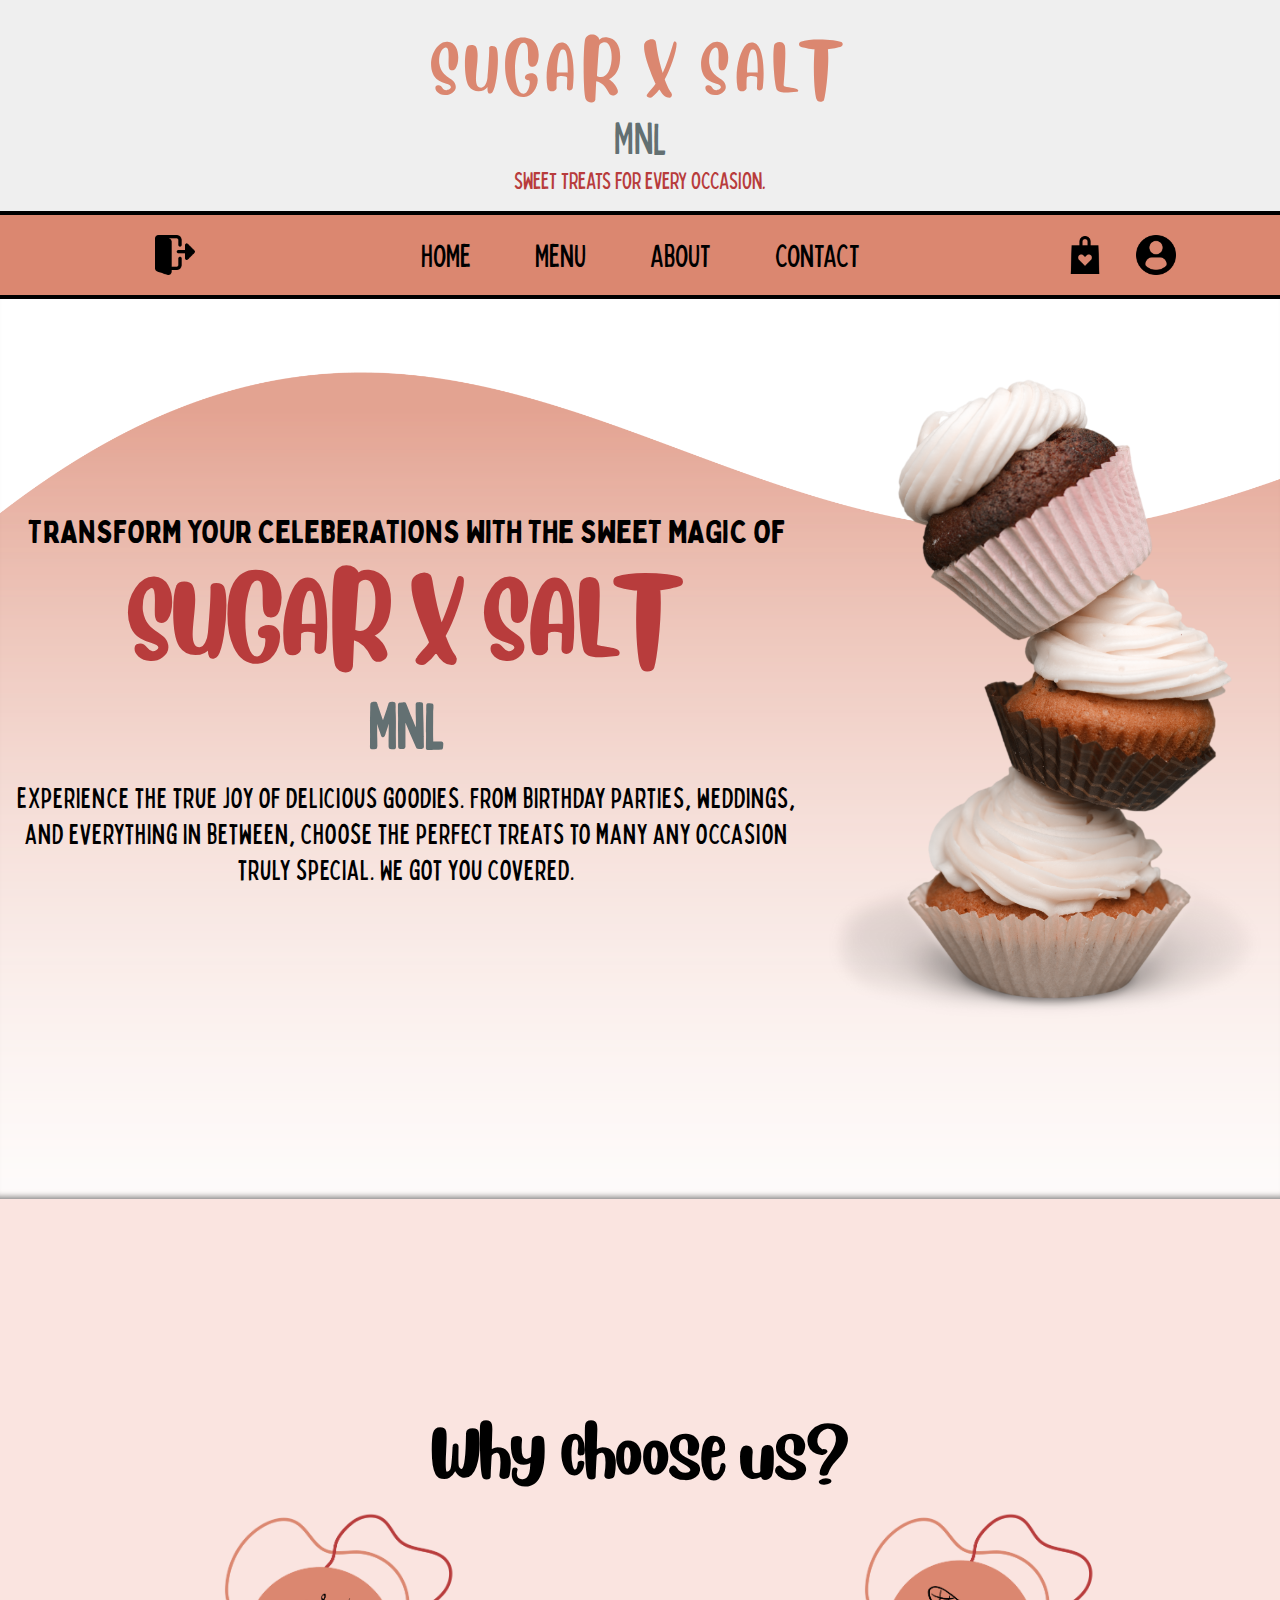
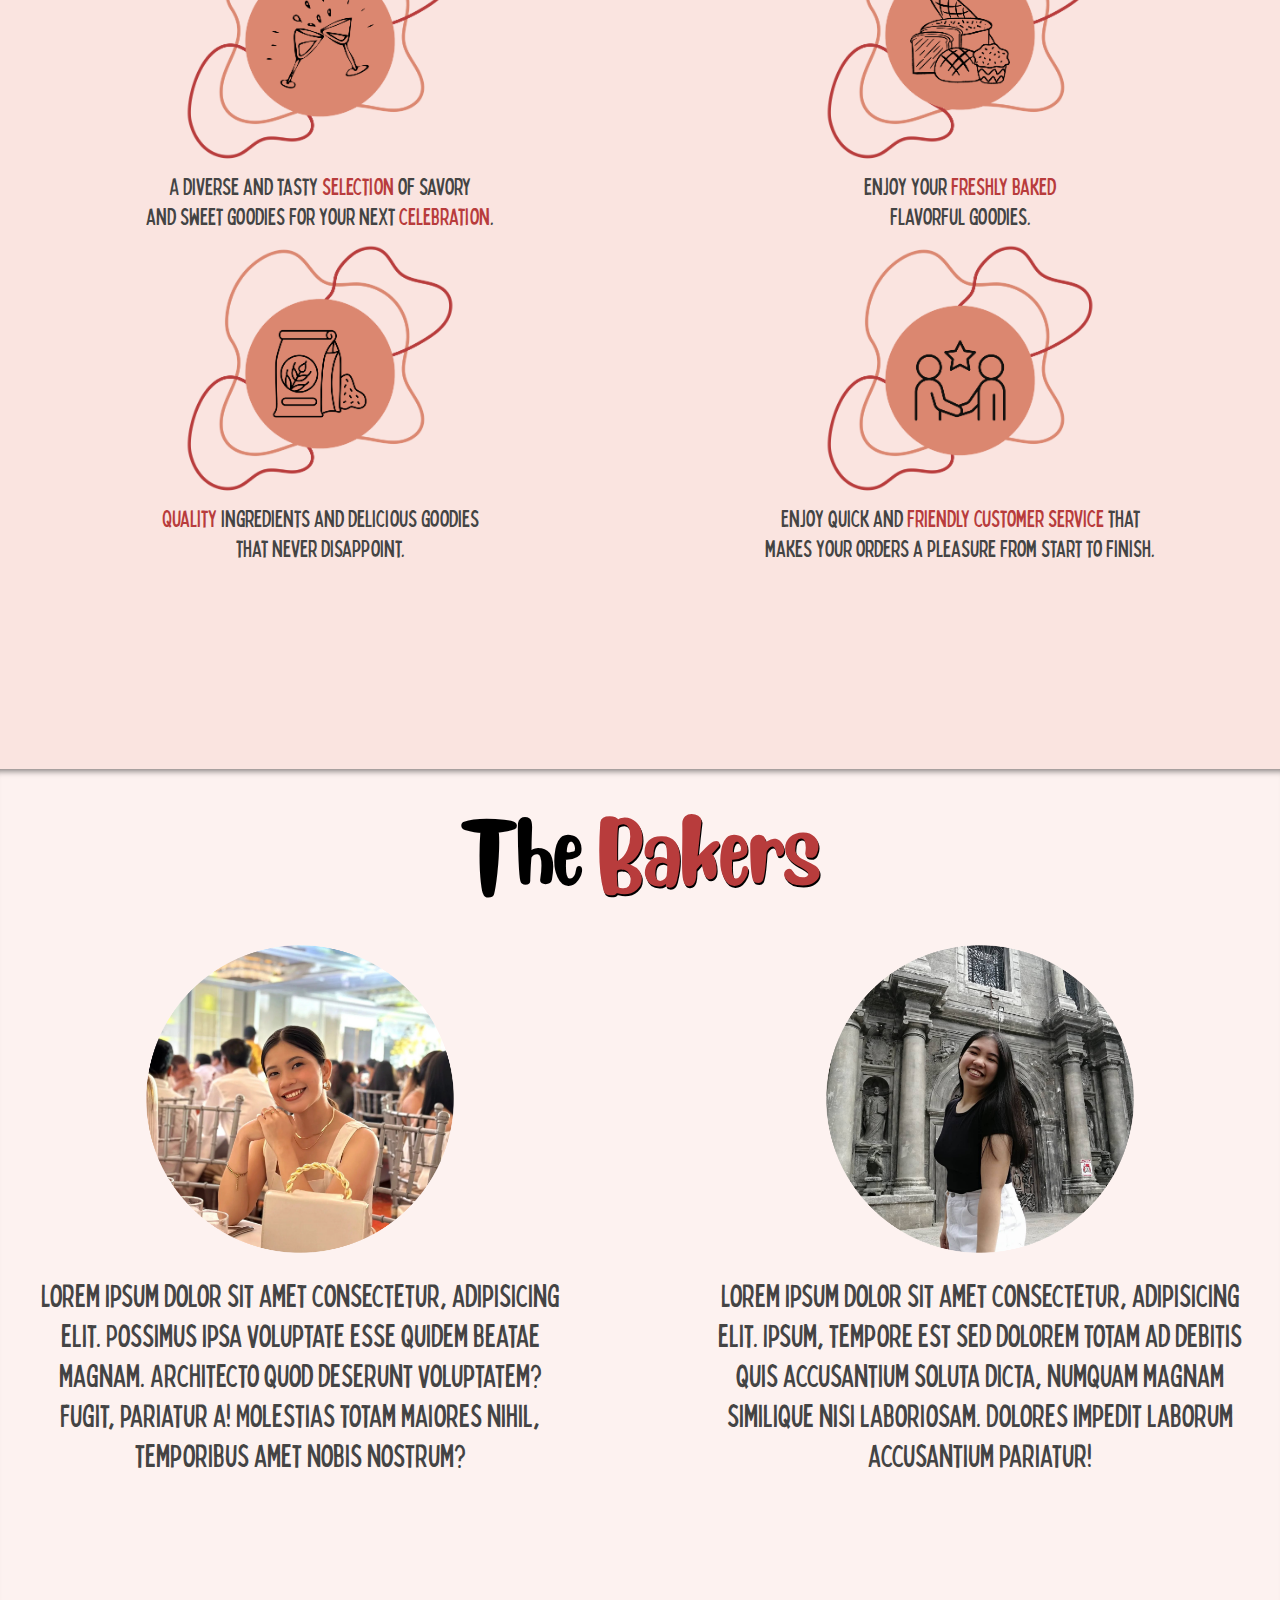
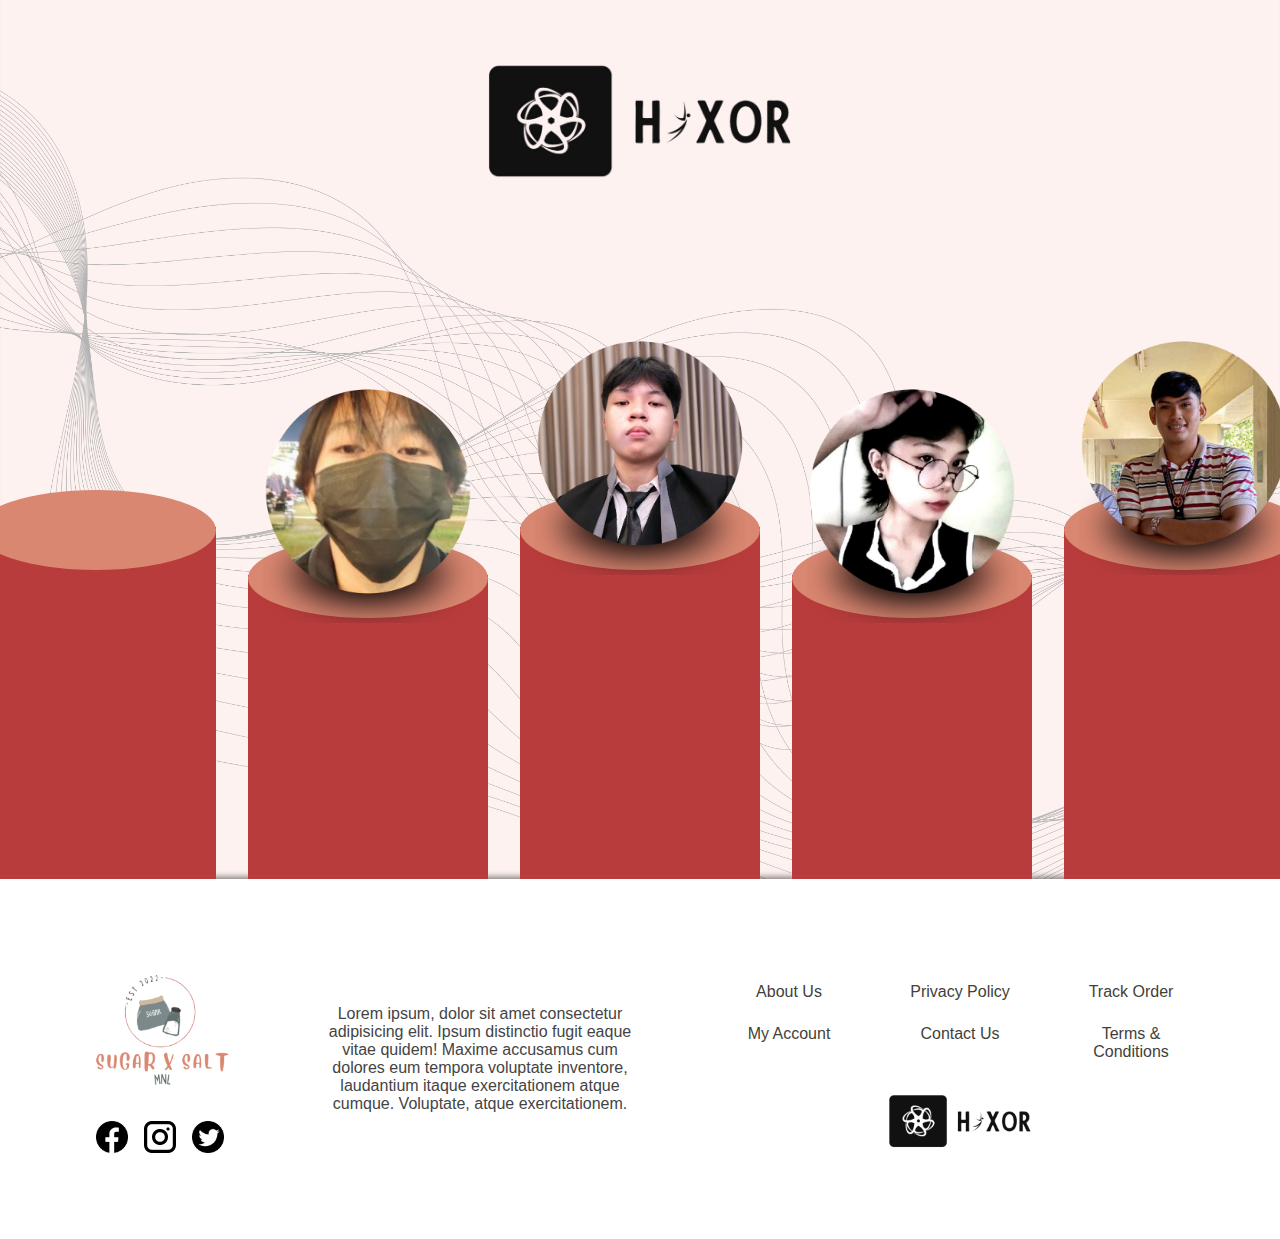
==== about-us.html @ 969976f4 "Add files via upload" ====
<!DOCTYPE html>
<html lang="en">
  <head>
    <meta charset="UTF-8" />
    <meta name="viewport" content="width=device-width, initial-scale=1.0" />
    <title>Sugar X Salt MNL</title>
    <link rel="stylesheet" href="about-us.css" />
  </head>
  <body>
    <header>
      <section class="title">
        <p class="title-name">SUGAR X SALT</p>
        <p class="title-place">MNL</p>
        <p class="title-message">SWEET TREATS FOR EVERY OCCASION.</p>
      </section>
      <nav class="nav-section">
        <section class="nav-left">
            <p class="nav-logout"></p>
        </section>
        <section class="nav-buttons">
          <a href="index.html" class="nav-button">HOME</a>
          <span class="nav-button">MENU</span>
          <a href="about-us.html" class="nav-button">ABOUT</a>
          <a href="contact.html" class="nav-button">CONTACT</a>
        </section>
        <section class="nav-right">
            <p class="nav-cart"></p>
            <p class="nav-account"></p>
        </section>
      </nav>
    </header>

    <main>
        <section class="opening-page">
            <div class="opening-page-content">
                <div class="opening-content-text">
                    <h2 class="sxs-text">TRANSFORM YOUR CELEBERATIONS WITH THE SWEET MAGIC OF</h2>
                    <h1 class="sugar-x-salt">SUGAR X SALT</h1>
                    <h1 class="mnl">MNL</h1>
                    <p class="sxs-description">Experience the true joy of delicious goodies. From birthday parties, weddings,<br> and everything in between, choose the perfect treats to many any occasion<br> truly special. We got you covered.</p>
                </div>
                <img class="cupcake-image" src="./assets/img/opening-image.png" alt="cupcakes">
            </div>
        </section>
        <section class="why-choose-us">
            <img class="crinkles-image" src="./assets/img/why-choose-us-image.png" alt="">
            <div class="why-choose-us-container">
                <h1 class="why-choose-us-title">Why choose us?</h1>
                <div class="why-choose-us-contents">
                    <div class="first-reason">
                        <img class="why-choose-us-images" src="./assets/img/first-image.png" alt="">
                        <p class="reason-desc">A diverse and tasty <span>selection</span> of savory<br>and sweet goodies for your next <span>celebration</span>.</p>
                    </div>
                    <div class="second-reason">
                        <img class="why-choose-us-images" src="./assets/img/second-image.png" alt="">
                        <p class="reason-desc">Enjoy your <span>freshly baked</span><br>flavorful goodies.</p>
                    </div>
                    <div class="third-reason">
                        <img class="why-choose-us-images" src="./assets/img/third-image.png" alt="">
                        <p class="reason-desc"><span>Quality</span> ingredients and delicious goodies <br>that never disappoint.</p>
                    </div>
                    <div class="fourth-reason">
                        <img class="why-choose-us-images" src="./assets/img/fourth-image.png" alt="">
                        <p class="reason-desc">Enjoy quick and <span>friendly customer service</span> that<br>makes your orders a pleasure from start to finish.</p>
                    </div>
            </div>
        </section>

        <section class="bakers-section">
          <h1 class="bakers-title">The <span>Bakers</span></h1>
          <div class="the-bakers">
            <div class="te-kai">
              <img src="./assets/img/kai.png" alt="" class="bakers">
              <p class="baker-description">Lorem ipsum dolor sit amet consectetur, adipisicing elit. Possimus ipsa voluptate esse quidem beatae magnam. Architecto quod deserunt voluptatem? Fugit, pariatur a! Molestias totam maiores nihil, temporibus amet nobis nostrum?</p>
            </div>
            <div class="te-joy">
              <img src="./assets/img/joy.png" alt="" class="bakers">
              <p class="baker-description">Lorem ipsum dolor sit amet consectetur, adipisicing elit. Ipsum, tempore est sed dolorem totam ad debitis quis accusantium soluta dicta, numquam magnam similique nisi laboriosam. Dolores impedit laborum accusantium pariatur!
              </p>
            </div>
          </div>
        </section>

        <section class="development-team">
          <img src="./assets/img/haxor-about.png" class="haxor-dev-team" alt="">
          <div class="development-team-container">
            <div class="first-developer">
              <img src="./assets/img/de-guzman.png" alt="" class="developers">
              <div class="top"></div>
            </div>
            <div class="second-developer">
              <img src="./assets/img/monton.png" alt="" class="developers">
              <div class="top"></div>
            </div>
            <div class="third-developer">
              <img src="./assets/img/salim.png" alt="" class="developers">
              <div class="top"></div>
            </div>
            <div class="fourth-developer">
              <img src="./assets/img/nuesca.png" alt="" class="developers">
              <div class="top"></div>
            </div>
            <div class="fifth-developer">
              <img src="./assets/img/aleta.png" alt="" class="developers">
              <div class="top"></div>
            </div>
          </div>
        </section>
    </main>

    <footer>
    <div class="footer-content-container">
      <div class="first-column">
        <img class="sugarxsalt-logo" src="./assets/img/logo-2.png" alt="">
        <div class="socials-logo-container">
          <a href="."><img class="socials-logo" src="./assets/img/facebook.png" alt=""></a>
          <a href="."><img class="socials-logo" src="./assets/img/instagram.png" alt=""></a>
          <a href="."><img class="socials-logo" src="./assets/img/twitter.png" alt=""></a>
        </div>
      </div>
      <div class="second-column">
        Lorem ipsum, dolor sit amet consectetur adipisicing elit. Ipsum distinctio fugit eaque vitae quidem! Maxime accusamus cum dolores eum tempora voluptate inventore, laudantium itaque exercitationem atque cumque. Voluptate, atque exercitationem.
      </div>
      <div class="third-column">
        <div class="anchor-links">
          <div class="anchor-links-left">
            <a href=".">About Us</a>
            <a href=".">My Account</a>
          </div>
          <div class="anchor-links-center">
            <a href=".">Privacy Policy</a>
            <a href=".">Contact Us</a>
          </div>
          <div class="anchor-links-right">
            <a href=".">Track Order</a>
            <a href=".">Terms & Conditions</a>
          </div>
        </div>
        <img class="haxor-logo" src="./assets/img/haxor.png" alt="dev-team">
      </div>
    </div>
  </footer>
  
</body>
</html>
---- about-us.css ----
:root {
    --color-main: #db8770;
  }
  
  @font-face {
    font-family: "Bobby Jones";
    src: url("./assets/fonts/bobby-jones-regular.otf") format("opentype");
  }
  
  @font-face {
    font-family: "Bobby Jones Condensed";
    src: url("./assets/fonts/bobby-jones-condensed.otf") format("opentype");
  }
  
  @font-face {
    font-family: "Bobby Jones Soft";
    src: url("./assets/fonts/bobby-jones-soft-regular.otf") format("opentype");
  }
  
  @font-face {
    font-family: "BlueBerry";
    src: url("./assets/fonts/Blueberry\ .ttf") format("truetype");
  }

  @import url('https://fonts.googleapis.com/css2?family=Roboto:ital,wght@0,100;0,300;0,400;0,500;0,700;0,900;1,100;1,300;1,400;1,500;1,700;1,900&display=swap');
  
  * {
    margin: 0;
    padding: 0;
    box-sizing: border-box;
  }
  
  body {
    font-family: "Bobby Jones Condensed", sans-serif;
    font-weight: 300;
    color: #444;
  }
  
  /* GENERAL ELEMENTS */
  .section {
    padding: 15rem 3rem;
    border-top: 1px solid #ddd;
    transition: transform 1s, opacity 1s;
  }
  
  /* TITLE */
  .title {
    background-color: #efefef;
    display: flex;
    flex-direction: column;
    align-items: center;
    padding-top: 1.5rem;
    padding-bottom: 1rem;
  }
  
  .title-name {
    font-family: "BlueBerry";
    font-size: 3.25rem;
    font-weight: 400;
    color: var(--color-main);
    margin-bottom: 0;
    padding-bottom: 0;
    letter-spacing: 0.3rem;
  }
  
  .title-place {
    font-size: 2.8rem;
    color: #637072;
  }
  
  .title-message {
    font-size: 1.5rem;
    color: #b83c3c;
  }
  
  /* NAV */
  .nav-section {
    background-color: var(--color-main);
    border-top: 4px solid #000;
    border-bottom: 4px solid #000;
    padding: 20px;
    display: flex;
    flex-direction: row;
    align-items: center;
    justify-content: space-evenly;
  }
  
  .nav-buttons {
    font-size: 2rem;
    display: flex;
    justify-content: center;
    flex: 2;
  }
  
  .nav-button {
    cursor: pointer;
    color: #000;
    margin: 0 2rem;
    text-decoration: none;
  }

  .nav-left {
    display: flex;
    flex: 1;
    justify-content: center;
    align-items: center;
  }
  
  .nav-logout {
    cursor: pointer;
    height: 2.5rem;
    width: 2.5rem;
    background: url("./assets/img/logout-button.png");
    background-size: cover;
  }

  .nav-right {
    display: flex;
    flex-direction: row;
    justify-content: center;
    align-items: center;
    flex: 1;
  }

  .nav-right > * {
    margin-left: 2rem;
  }

  .nav-cart {
    cursor: pointer;
    height: 2.4rem;
    width: 2.4rem;
    background: url("./assets/img/shopping-bag.png");
    background-size: cover;
  }
  
  .nav-account {
    cursor: pointer;
    height: 2.5rem;
    width: 2.5rem;
    background: url("./assets/img/profile-user.png");
    background-size: cover;
  }

  /* opening page */

  .opening-page {
    height: 100vh;
    background-color: #FFF1EE;
    background: url("./assets/img/opening-background.png");
    background-size: cover;
    box-shadow: inset 0 -8px 6px -6px rgba(0, 0, 0, 0.5);

  }

  .opening-page-content {
    display: flex;
    justify-content: space-around;
    align-items: center;
    padding-top: 5rem;
  }

  .opening-content-text {
    display: flex;
    flex-direction: column;
    justify-content: center;
    align-items: center;
  }

  .sxs-text {
    font-family: 'Bobby Jones';
    color: #000;
    font-weight: 100;
    font-size: 2rem;
  }

  .sugar-x-salt {
    font-family: 'BlueBerry';
    color: #B83C3C;
    font-size: 5rem;
  }

  .mnl {
    font-size: 4rem;
    color: #637072;
  }

  .sxs-description {
    color: black;
    font-size: 1.8rem;
    text-align: center;
    letter-spacing: 1px;
    margin-top: 1rem;
  }

  .cupcake-image {
    height: 40rem;
  }

  /* why choose us */

  .why-choose-us {
    height: 130vh;
    background-color: #fae4e0;
    display: flex;
    align-items: center;
    justify-content: center;
  }

  .crinkles-image {
    height: 55rem;
    width: auto;
  }

  .why-choose-us-container {
    display: flex;
    align-items: center;
    flex-direction: column;
    justify-content: space-evenly;
  }

  .why-choose-us-title {
    font-family: 'BlueBerry';
    color: black;
    font-size: 3.5rem;
  }

  .why-choose-us-contents {
    display: flex;
    align-items: center;
    justify-content: space-around;
    flex-wrap: wrap;
    width: 100%;
    
  }

  .why-choose-us-contents > div {
    display: flex;
    align-items: center;
    flex-direction: column;
    flex: 1 0 50%;
    max-width: 50%;
  }

  .why-choose-us-contents > div > p > span {
    color:#B83C3C;
  }

  .why-choose-us-images {
    height: 17rem;
    width: auto;
  }

  .reason-desc {
    font-size: 1.5rem;
    text-align: center;
  }

  /* bakers section */

  .bakers-section {
    height: 90vh;
    background-color: #fdf2f0;
    box-shadow: inset 0 8px 6px -6px rgba(0, 0, 0, 0.5);
    display: flex;
    align-items: center;
    flex-direction: column;
  }

  .bakers-title {
    font-family: 'BlueBerry';
    color: black;
    font-size: 4rem;
    margin-top: 2rem;
    margin-bottom: 2rem;
  }

  .bakers-title span {
    color: #B83C3C;
    text-shadow: 0.025em 0.025em 0 black;
  }

  .the-bakers {
    display: flex;
    align-items: center;
    gap: 5rem;
  }

  .the-bakers > div {
    display: flex;
    justify-content: center;
    align-items: center;
    flex-direction: column;
    flex: 1;
  }

  .bakers {
    height: 20rem;
  }

  .baker-description {
    margin-top: 1rem;
    margin-right: 2rem;
    margin-left: 2rem;
    font-size: 2rem;
    text-align: center;
  }

  /* development team */

  .development-team {
    height: 100vh;
    background-color: #fdf2f0;
    background-image: url(./assets/img/haxor-background.png);
    background-size: cover;
    box-shadow: inset 0 -8px 6px -6px rgba(0, 0, 0, 0.5);
    display: flex;
    flex-direction: column;
    align-items: center;
    position: relative;
  }

  .haxor-dev-team {
    height: 15rem;
    padding-top: 3rem;
  }

  .development-team-container {
    display: flex;
    justify-content: space-evenly;
    align-items: center;
    margin-top: 5rem;
    gap: 2rem;
    position: absolute;
    bottom: 0;
  }

  .development-team-container > div {
    height: 22rem;
    width: 15rem;
    background-color: #B83C3C;
    position: relative;
  }

  .development-team-container > div:nth-child(even) {
    height: 19rem;
    transform: translateY(1.5rem);
  }

  .developers {
    height: 15rem;
    width: auto;
    position: absolute;
    z-index: 10;
    top: -12rem;
  }

  .top {
    height: 5rem;
    width: 100%;
    background-color: rgb(218,135,113);
    border-radius: 50%;
    position: absolute;
    top: -2.3rem;
  }
  

  /* footer */

  footer {
    height: 40vh;
    max-height: 40vh;
    min-height: 40vh;
    background-color: rgba(255, 255, 255, 0.5);
  }

  footer > * {
    font-family: "Roboto", sans-serif;
    font-weight: lighter;
    font-style: normal;
  }

  .footer-content-container {
    height: 100%;
    display: flex;
    justify-content: space-between;
    align-items: center;
  }

  .first-column {
    display: flex;
    flex-direction: column;
    align-items: center;
    flex: 1;
  }

  .sugarxsalt-logo {
    height: 10rem;
    width: auto;
  }

  .socials-logo-container {
    display: flex;
    justify-content: space-evenly;
    align-items: center;
  }

  .socials-logo {
    height: 2rem;
    width: auto;
    margin: 0.5rem;
  }

  .second-column {
    display: flex;
    text-align: center;
    flex: 1;
    font-size: 1rem;
  }

  .third-column {
    display: flex;
    flex-direction: column;
    align-items: center;
    justify-content: center;
    flex: 2;
  }

  .anchor-links {
    display: flex;
    justify-content: space-between;
  }

  .anchor-links-left, .anchor-links-center, .anchor-links-right {
    width: auto;
    display: flex;
    flex: 1;
    flex-direction: column;
    align-items: center;
    text-align: center;
    margin-top: 2rem;
    margin-right: 2rem;
    margin-left: 2rem;
  }  

  .anchor-links-left a:nth-child(1), .anchor-links-center a:nth-child(1), .anchor-links-right a:nth-child(1) {
    margin-bottom: 1.5rem;
  }
  
  .anchor-links a {
    text-decoration: none;
    color: rgb(67,63,58);
    font-size: 1rem;
  }

  .haxor-logo {
    width: 10rem;
    height: auto;
    margin-top: 1rem;
  }
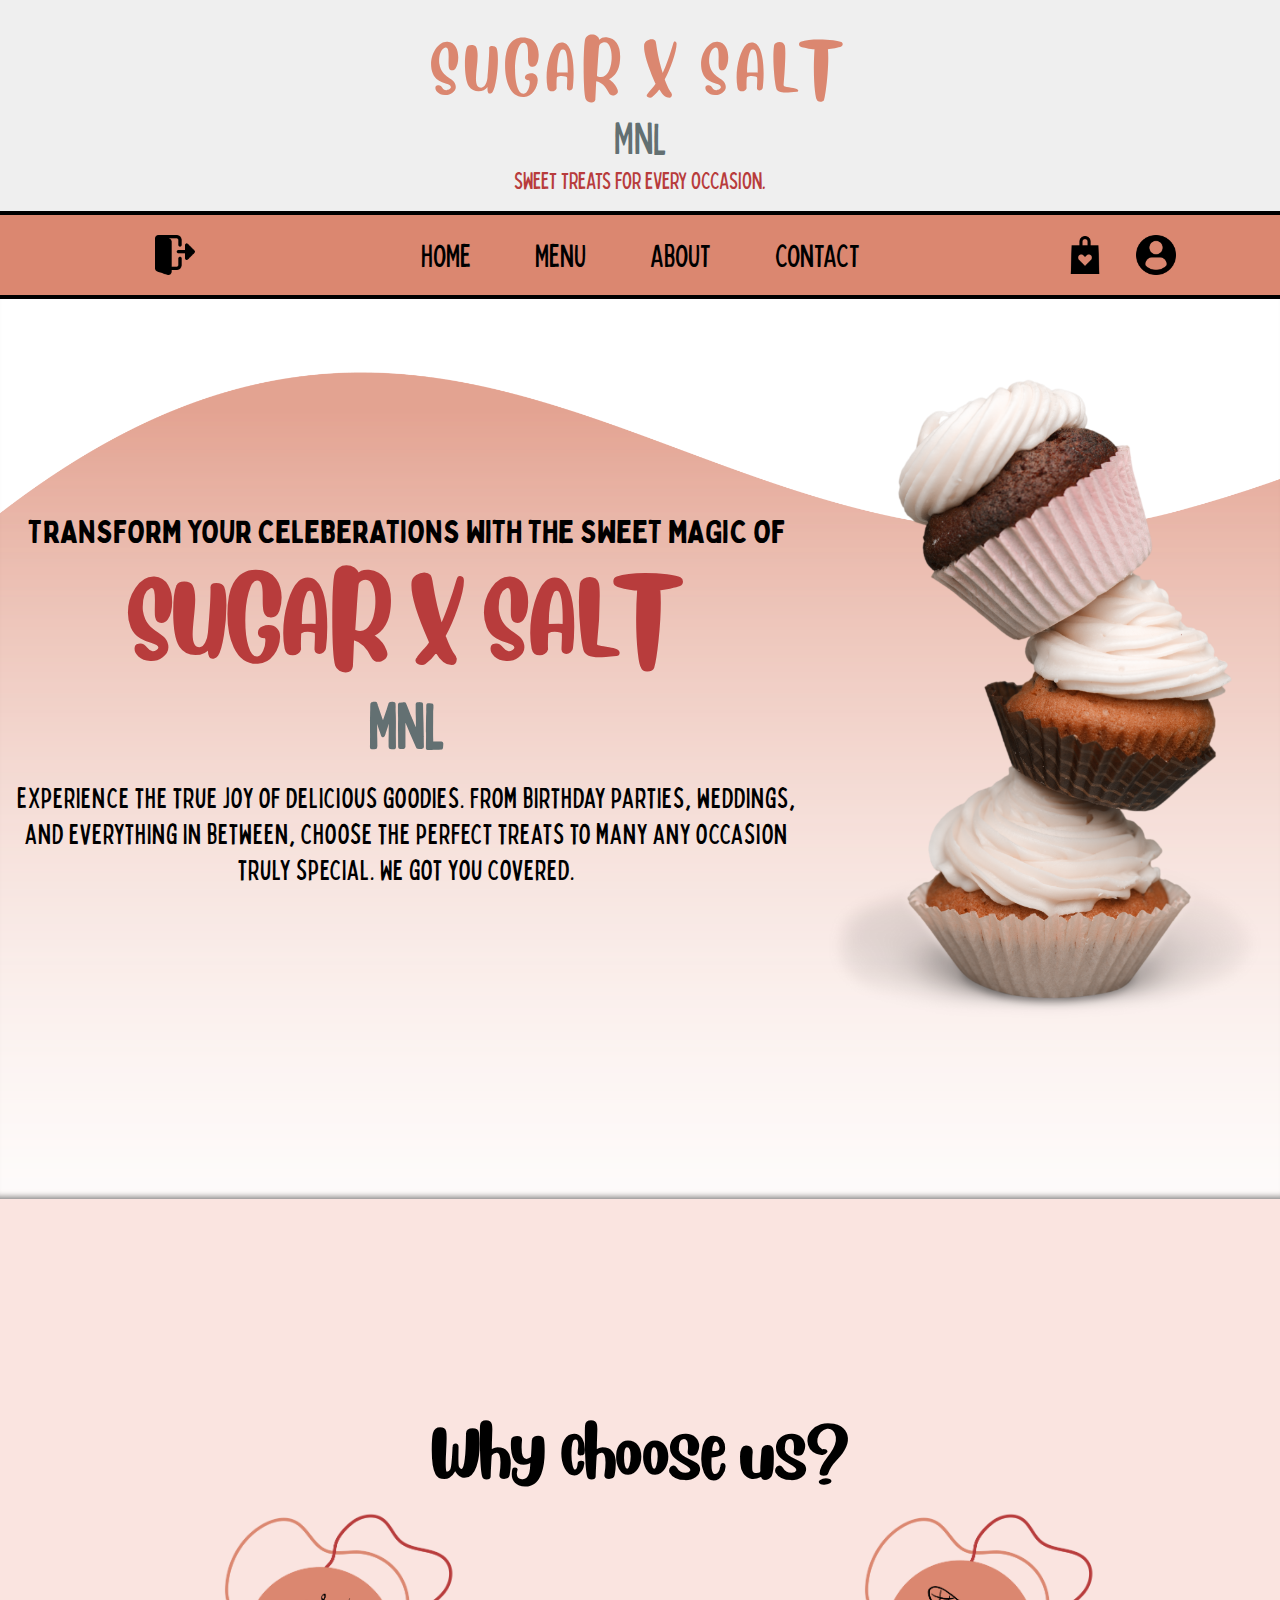
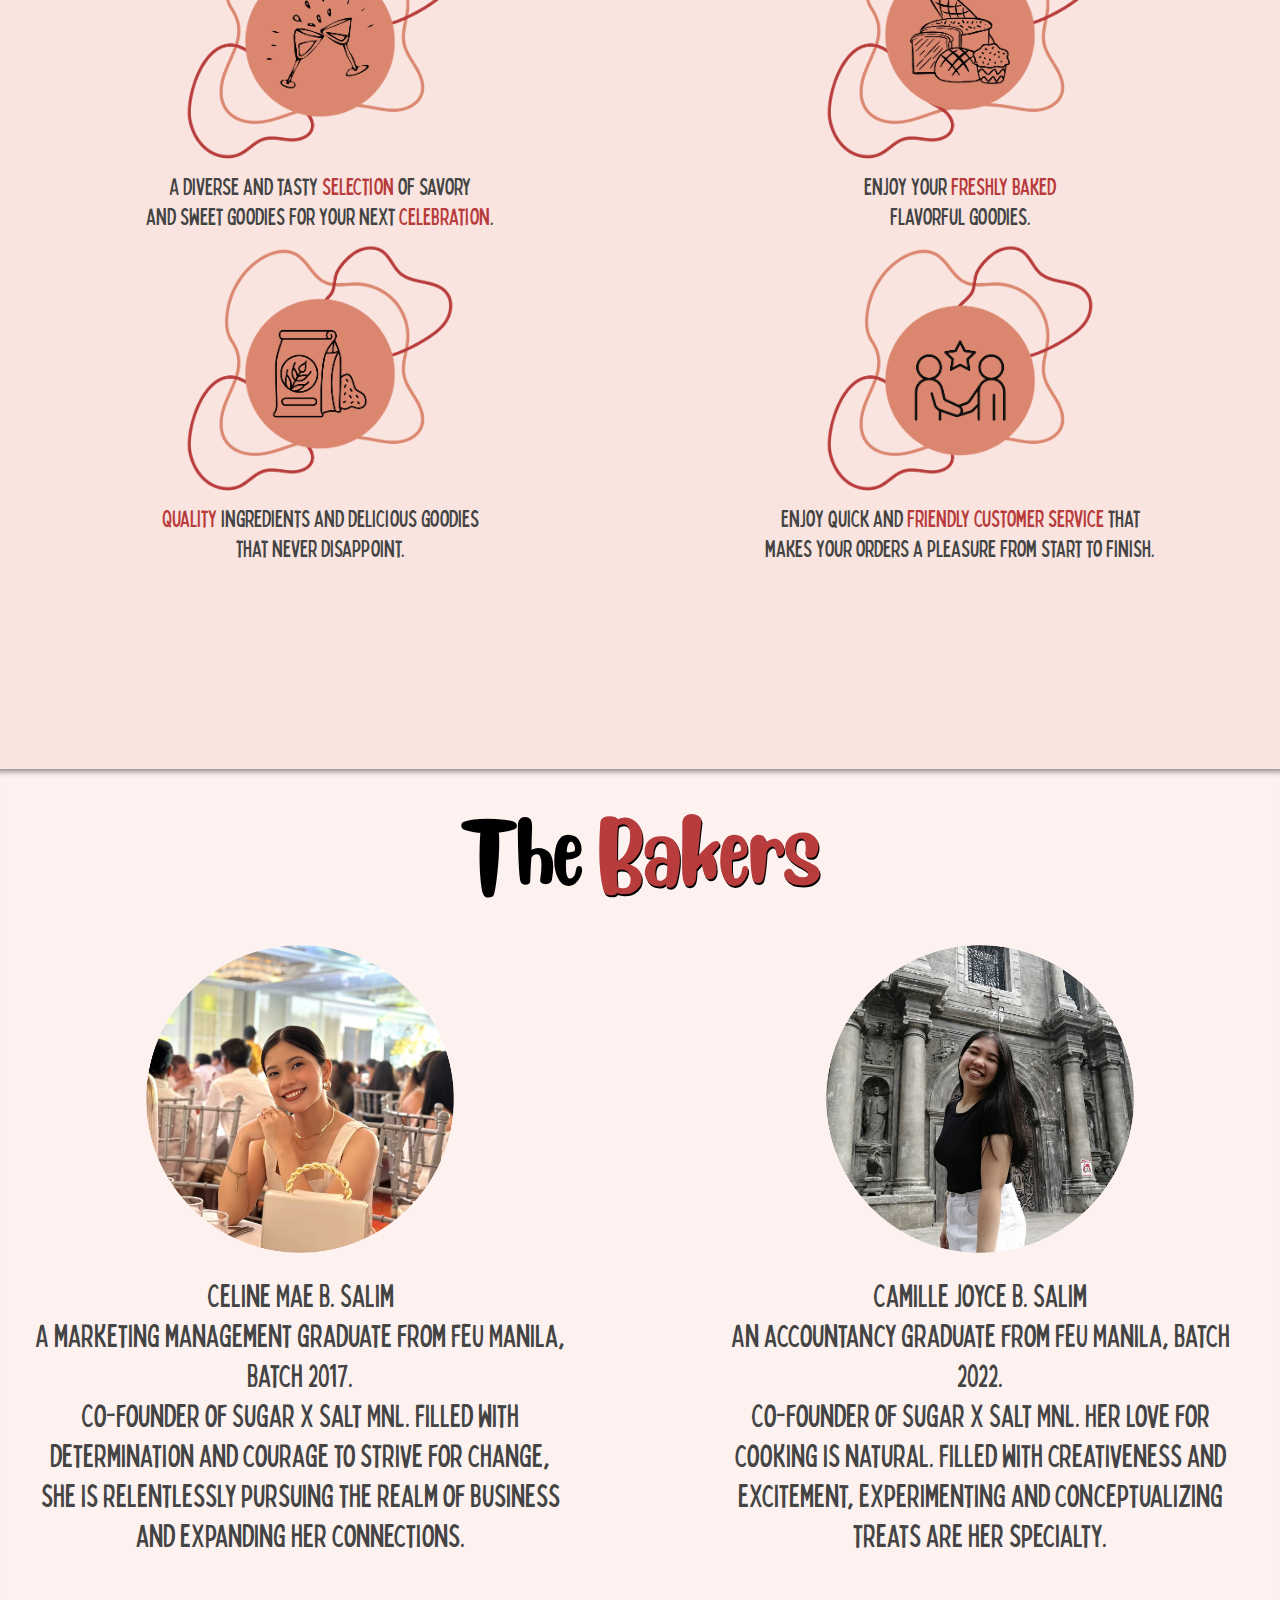
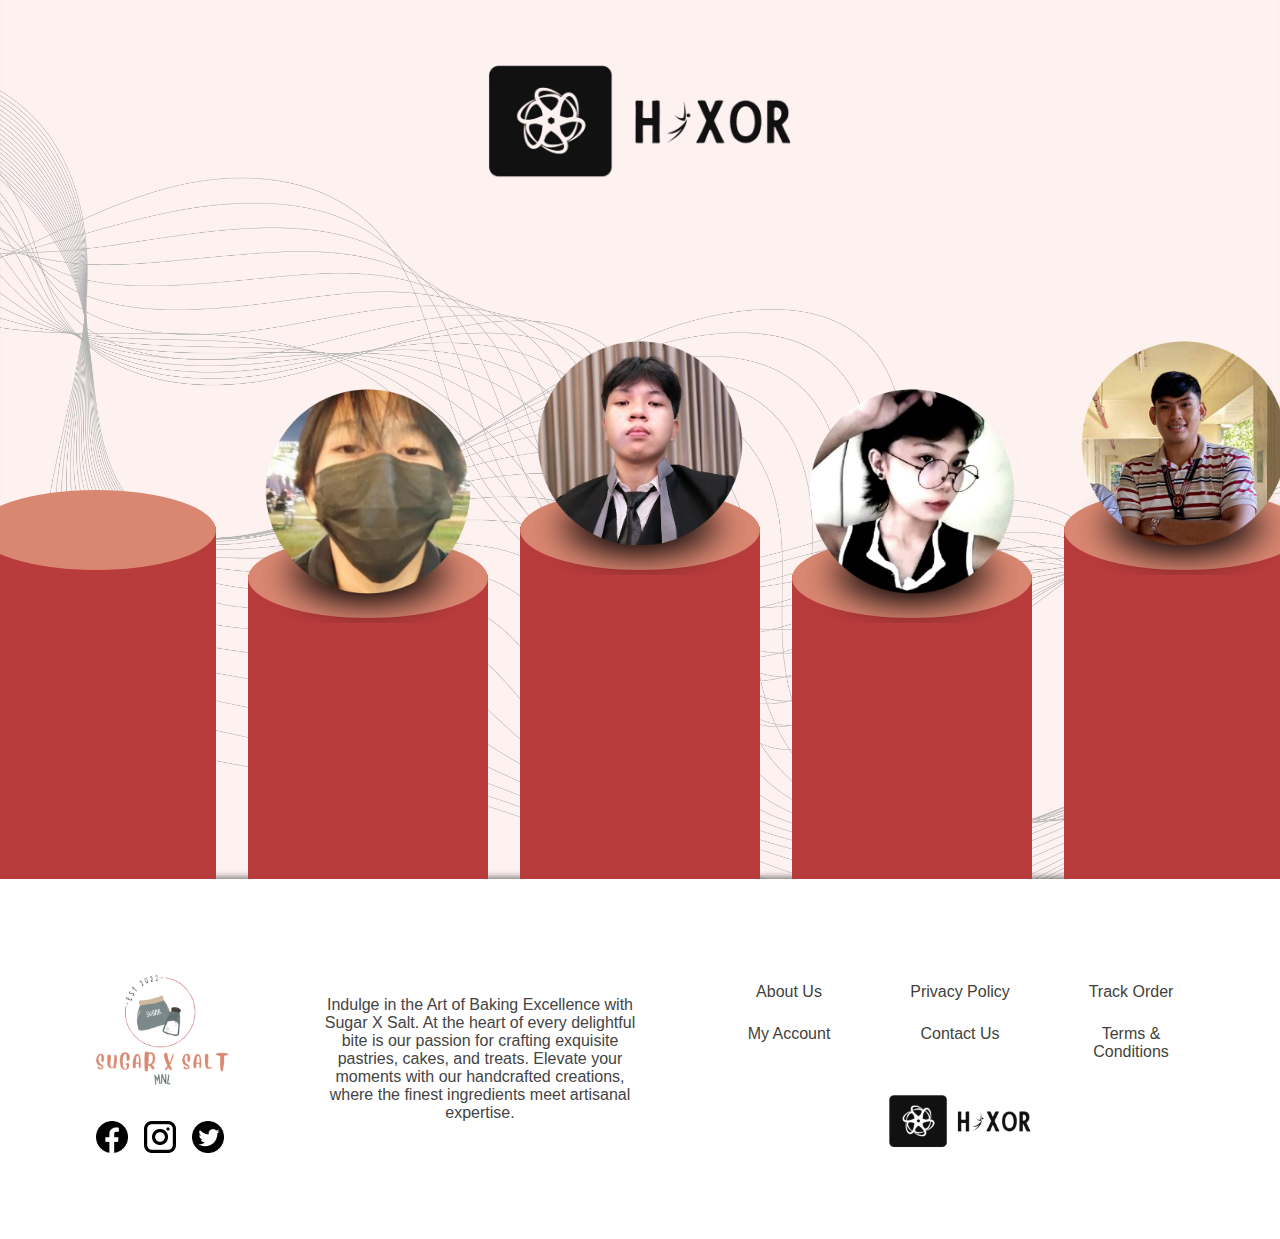
==== commit d90343f0: "Another tweaks whehhe" ====
--- a/about-us.html
+++ b/about-us.html
@@ -15,17 +15,17 @@
       </section>
       <nav class="nav-section">
         <section class="nav-left">
-            <p class="nav-logout"></p>
+            <p class="nav-logout signOutBtn"></p>
         </section>
         <section class="nav-buttons">
           <a href="index.html" class="nav-button">HOME</a>
-          <span class="nav-button">MENU</span>
-          <a href="about-us.html" class="nav-button">ABOUT</a>
+          <a href="menu.html" class="nav-button">MENU</a>
+          <span class="nav-button">ABOUT</span>
           <a href="contact.html" class="nav-button">CONTACT</a>
         </section>
         <section class="nav-right">
-            <p class="nav-cart"></p>
-            <p class="nav-account"></p>
+          <a href="product-page.html" class="nav-cart"></a>
+          <a href="order.html" class="nav-account"></a>
         </section>
       </nav>
     </header>
@@ -71,11 +71,11 @@
           <div class="the-bakers">
             <div class="te-kai">
               <img src="./assets/img/kai.png" alt="" class="bakers">
-              <p class="baker-description">Lorem ipsum dolor sit amet consectetur, adipisicing elit. Possimus ipsa voluptate esse quidem beatae magnam. Architecto quod deserunt voluptatem? Fugit, pariatur a! Molestias totam maiores nihil, temporibus amet nobis nostrum?</p>
+              <p class="baker-description"><span>Celine Mae B. Salim</span><br>A marketing management graduate from FEU Manila, Batch 2017.<br> Co-founder of Sugar x Salt MNL. Filled with determination and courage to strive for change, she is relentlessly pursuing the realm of business and expanding her connections.</p>
             </div>
             <div class="te-joy">
               <img src="./assets/img/joy.png" alt="" class="bakers">
-              <p class="baker-description">Lorem ipsum dolor sit amet consectetur, adipisicing elit. Ipsum, tempore est sed dolorem totam ad debitis quis accusantium soluta dicta, numquam magnam similique nisi laboriosam. Dolores impedit laborum accusantium pariatur!
+              <p class="baker-description"><span>Camille Joyce B. Salim</span><br>An accountancy graduate from FEU Manila, Batch 2022.<br>Co-founder of Sugar x Salt MNL. Her love for cooking is natural. Filled with creativeness and excitement, Experimenting and conceptualizing treats are her specialty.
               </p>
             </div>
           </div>
@@ -119,7 +119,7 @@
         </div>
       </div>
       <div class="second-column">
-        Lorem ipsum, dolor sit amet consectetur adipisicing elit. Ipsum distinctio fugit eaque vitae quidem! Maxime accusamus cum dolores eum tempora voluptate inventore, laudantium itaque exercitationem atque cumque. Voluptate, atque exercitationem.
+        Indulge in the Art of Baking Excellence with Sugar X Salt. At the heart of every delightful bite is our passion for crafting exquisite pastries, cakes, and treats. Elevate your moments with our handcrafted creations, where the finest ingredients meet artisanal expertise.
       </div>
       <div class="third-column">
         <div class="anchor-links">
@@ -140,6 +140,6 @@
       </div>
     </div>
   </footer>
-  
+  <script type="module" src="about-us.js"></script>
 </body>
 </html>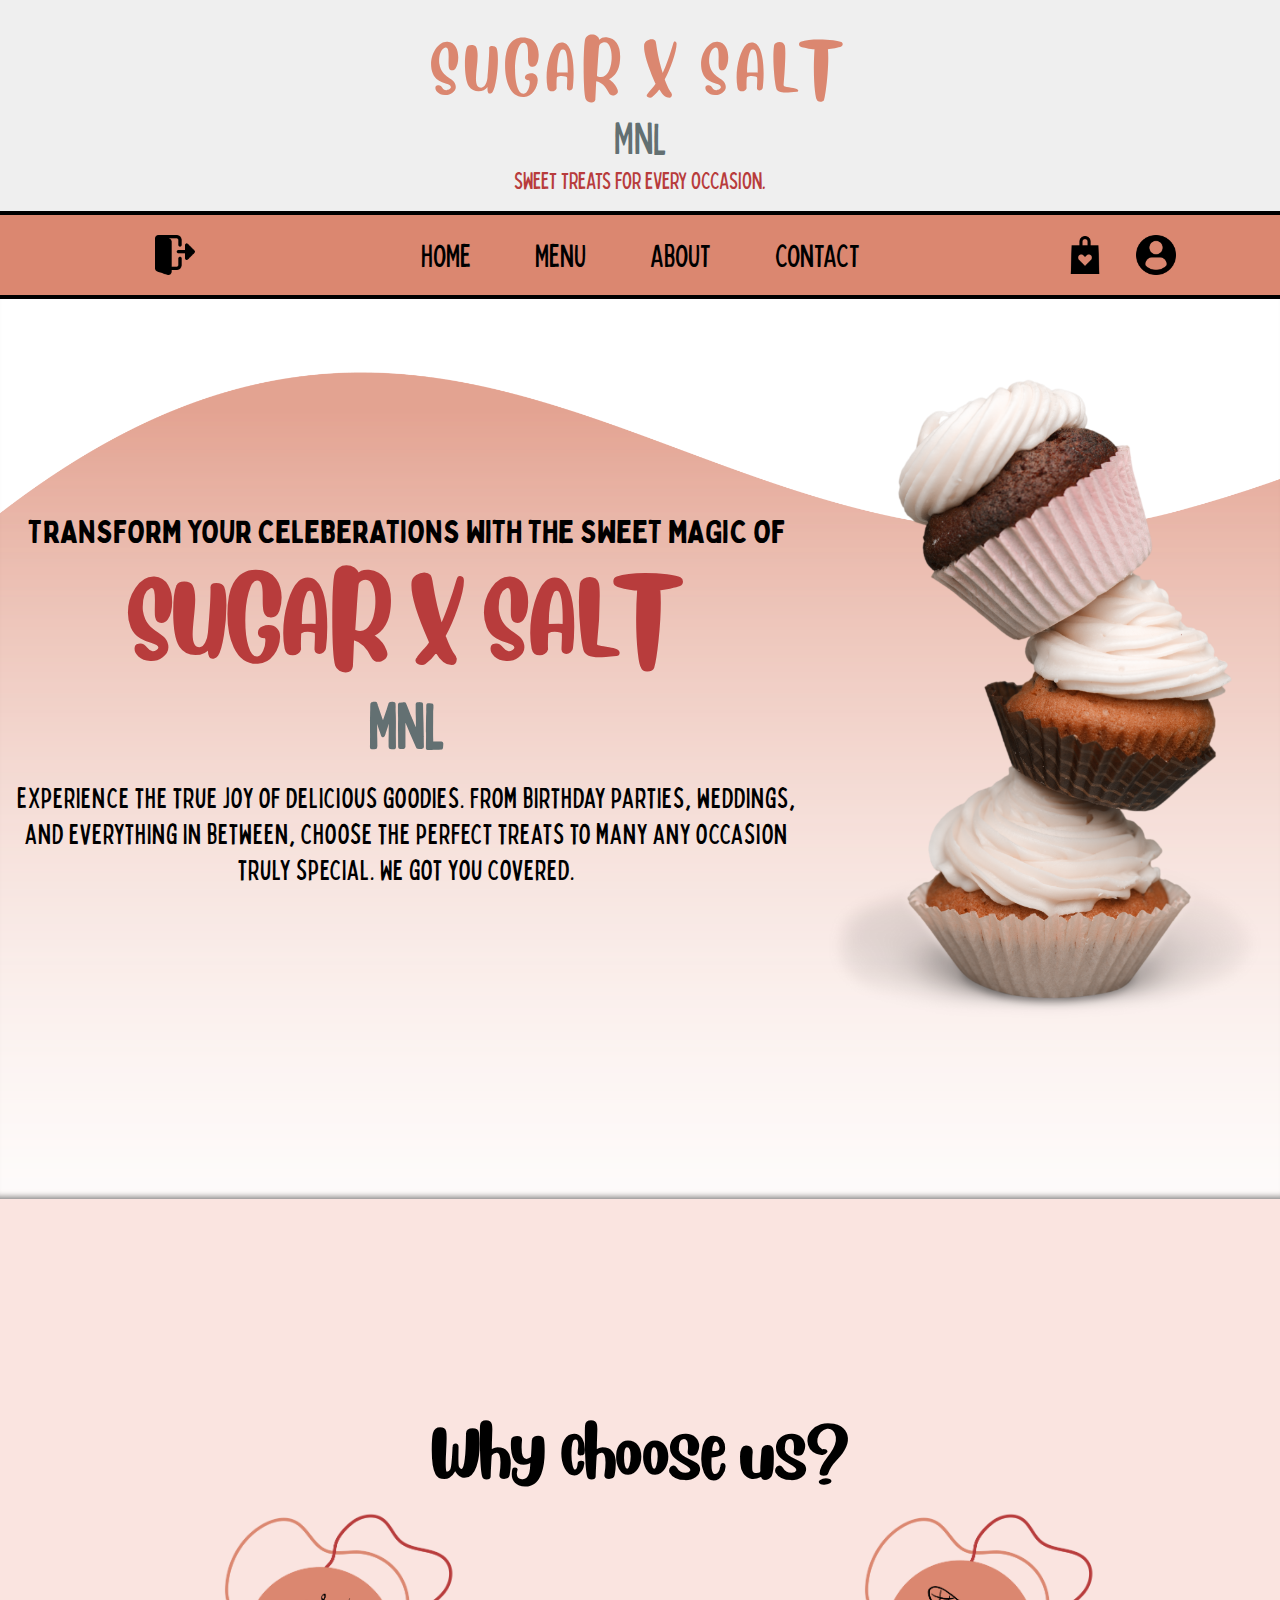
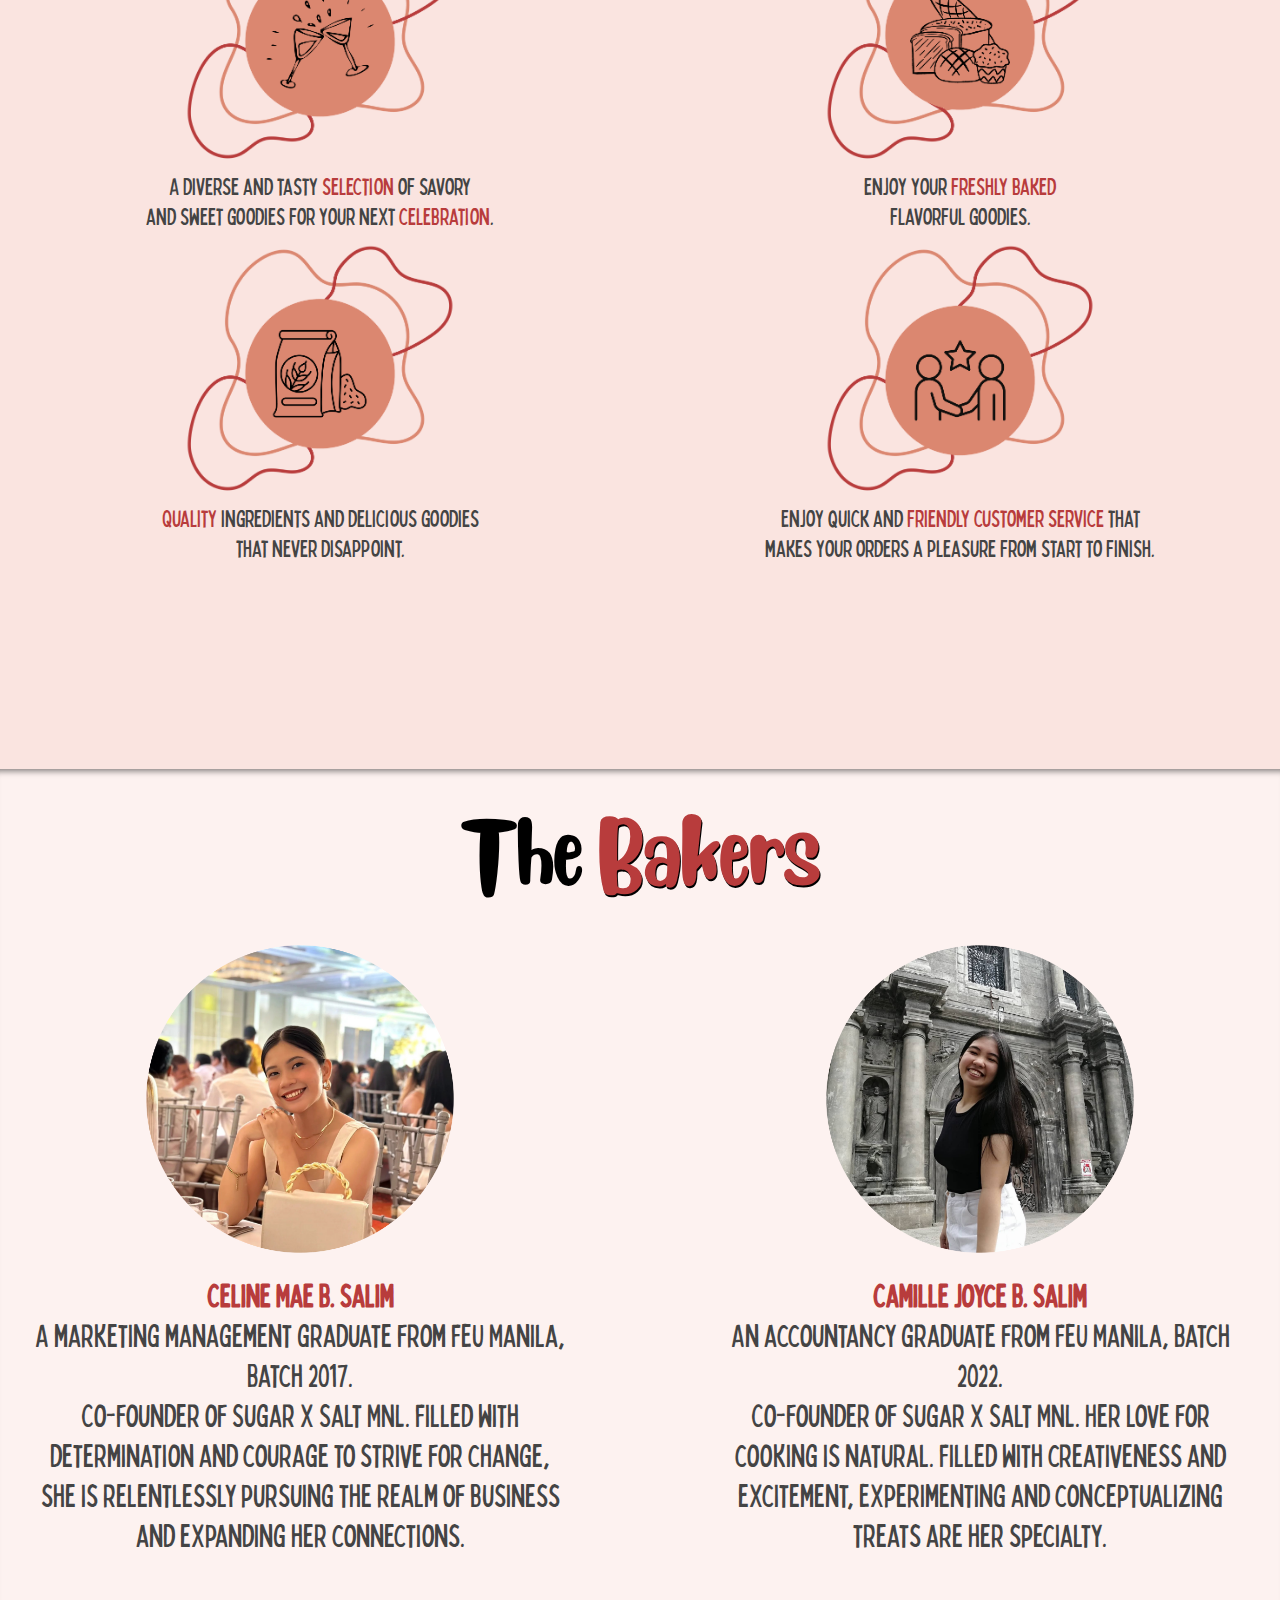
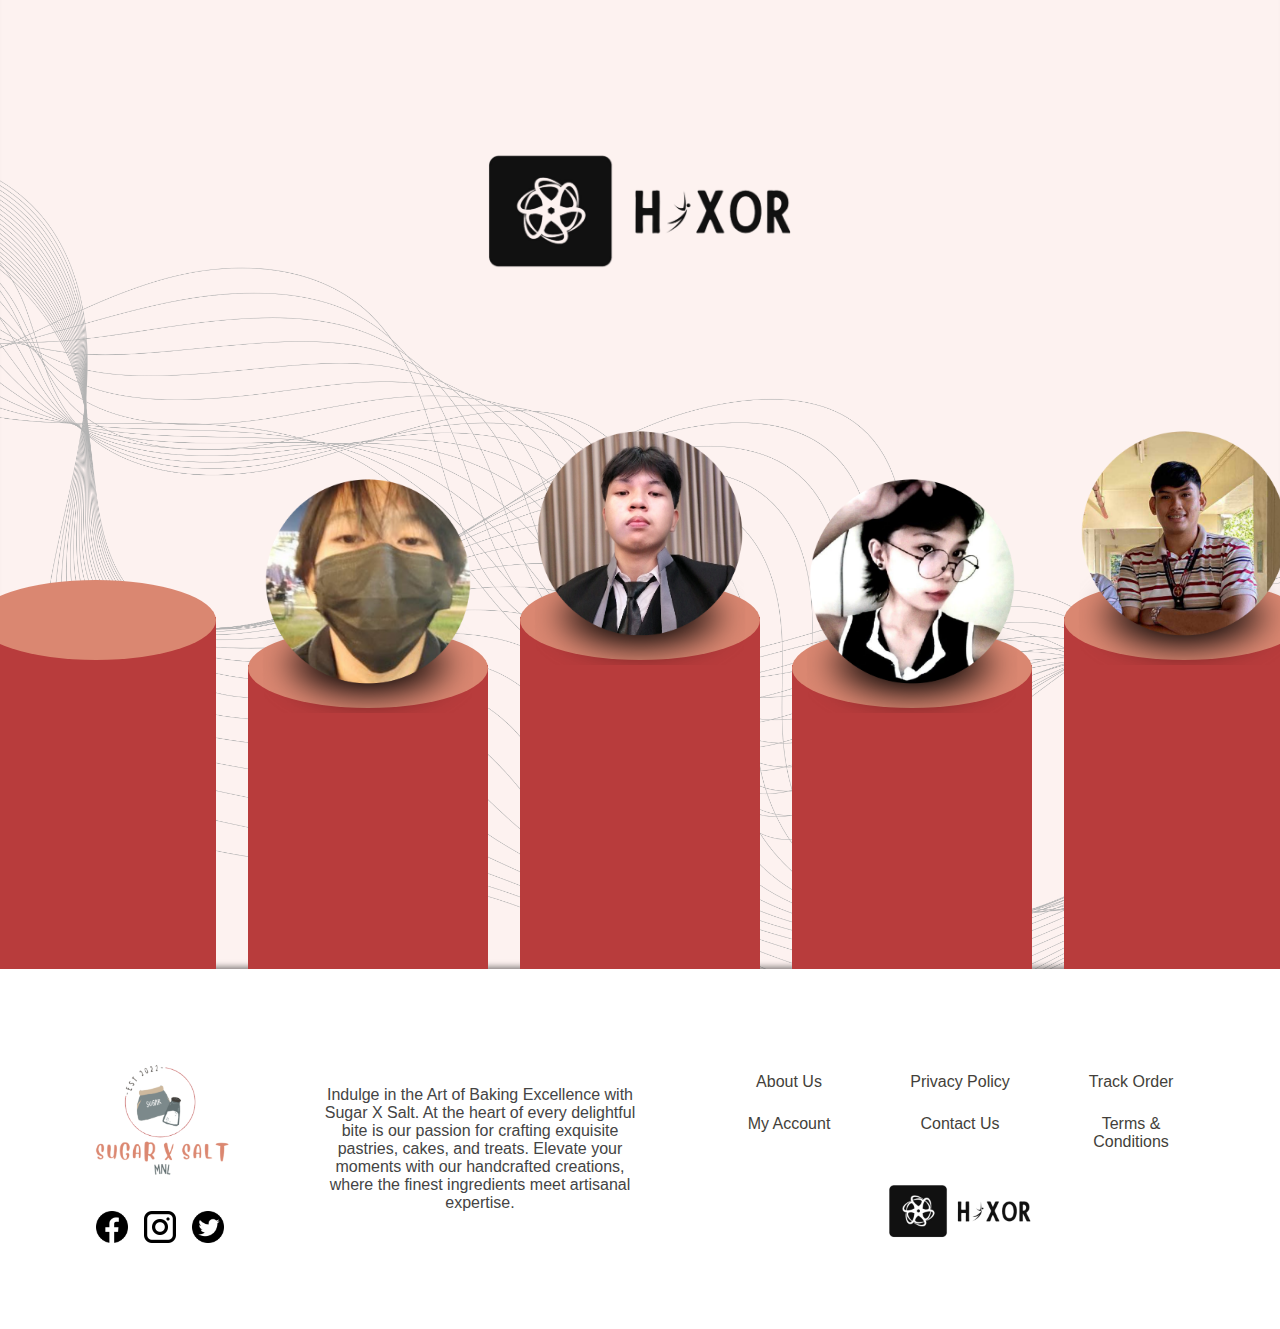
==== commit 68693879: "Fixed Footer Links" ====
--- a/about-us.html
+++ b/about-us.html
@@ -124,15 +124,15 @@
       <div class="third-column">
         <div class="anchor-links">
           <div class="anchor-links-left">
-            <a href=".">About Us</a>
-            <a href=".">My Account</a>
+            <a href="about-us.html">About Us</a>
+            <a href="product-page.html">My Account</a>
           </div>
           <div class="anchor-links-center">
             <a href=".">Privacy Policy</a>
-            <a href=".">Contact Us</a>
+            <a href="contact.html">Contact Us</a>
           </div>
           <div class="anchor-links-right">
-            <a href=".">Track Order</a>
+            <a href="order.html">Track Order</a>
             <a href=".">Terms & Conditions</a>
           </div>
         </div>
--- a/about-us.css
+++ b/about-us.css
@@ -259,7 +259,7 @@
   /* bakers section */
 
   .bakers-section {
-    height: 90vh;
+    height: 100vh;
     background-color: #fdf2f0;
     box-shadow: inset 0 8px 6px -6px rgba(0, 0, 0, 0.5);
     display: flex;
@@ -304,6 +304,11 @@
     margin-left: 2rem;
     font-size: 2rem;
     text-align: center;
+  }
+
+  .baker-description span {
+    color:#B83C3C;
+    font-weight: bold;
   }
 
   /* development team */
